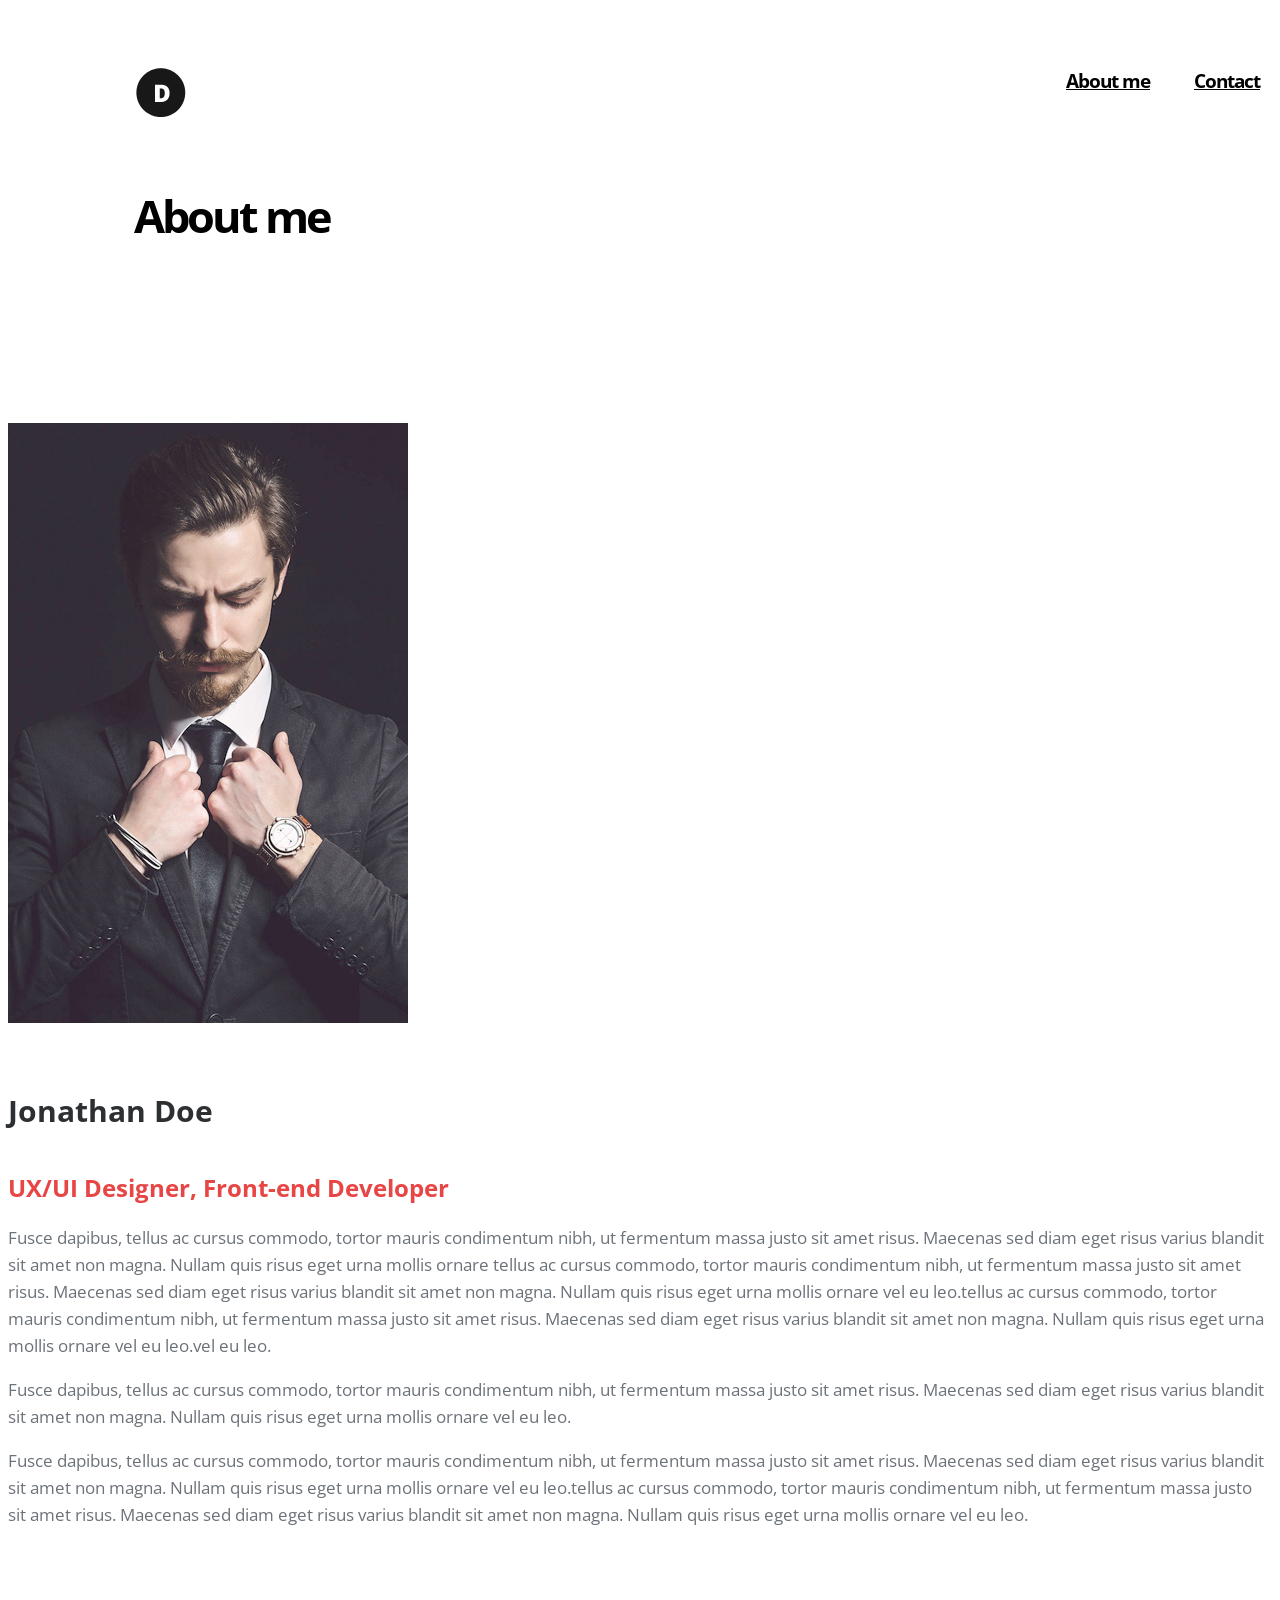
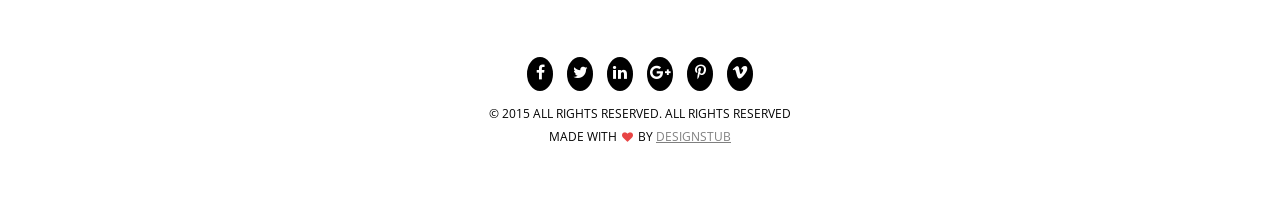
==== about.html @ 00d25e66 "Add files via upload" ====
<!doctype html>
<!--[if lt IE 7]>      <html class="no-js lt-ie9 lt-ie8 lt-ie7" lang=""> <![endif]-->
<!--[if IE 7]>         <html class="no-js lt-ie9 lt-ie8" lang=""> <![endif]-->
<!--[if IE 8]>         <html class="no-js lt-ie9" lang=""> <![endif]-->
<!--[if gt IE 8]><!-->
<html class="no-js" lang="">
<!--<![endif]-->

<head>
<meta charset="utf-8">
<meta name="description" content="">
<meta name="viewport" content="width=device-width, initial-scale=1">
<title>Dsign - Minimal portfolio Bootstrap template</title>
<link rel="stylesheet" href="css/bootstrap.min.css">
<link rel="stylesheet" href="css/flexslider.css">
<link rel="stylesheet" href="css/jquery.fancybox.css">
<link rel="stylesheet" href="css/main.css">
<link rel="stylesheet" href="css/responsive.css">
<link rel="stylesheet" href="css/animate.min.css">
<link rel="stylesheet" href="css/font-icon.css">
<link rel="stylesheet" href="https://maxcdn.bootstrapcdn.com/font-awesome/4.4.0/css/font-awesome.min.css">
</head>

<body>
<!-- header section -->
<section class="banner" role="banner">
<!--header navigation -->
  <header id="header">
    <div class="header-content clearfix"> <a class="logo" href="index.html"><img src="images/logo.png" alt=""></a>
      <nav class="navigation" role="navigation">
        <ul class="primary-nav">
          <li><a href="about.html">About me</a></li>
          <li><a href="contact.html">Contact</a></li>
          <li><a href="#">External Link</a></li>
        </ul>
      </nav>
      <a href="#" class="nav-toggle">Menu<span></span></a> </div>
  </header>
  <!--header navigation -->
</section>
<!-- header section --> 
<!-- title section -->
<section id="banner" class="banner no-padding">
  <div class="container-fluid">
    <div class="row no-gutter">
      <ul class="slides">
        <li>
          <div class="col-md-12">
            <blockquote>
              <p>About me</p>
            </blockquote>
          </div>
        </li>
      </ul>
    </div>
  </div>
</section>
<!-- title section --> 
<!-- About section -->
<section id="teams" class="section teams">
  <div class="container">
    <div class="row">
      <div class="col-md-5 col-sm-5">
        <div class="bio"> <img src="images/bio-image.jpg" alt="" class="img-responsive"> </div>
      </div>
      <div class="col-md-7 col-sm-7">
        <div class="bio"> <img src="images/team-1.jpg" alt="" class="img-responsive">
          <div class="bio-content">
            <h4>Jonathan Doe</h4>
            <h5>UX/UI Designer, Front-end Developer</h5>
            <p>Fusce dapibus, tellus ac cursus commodo, tortor mauris condimentum nibh, ut fermentum massa justo sit amet risus. Maecenas sed diam eget risus varius blandit sit amet non magna. Nullam quis risus eget urna mollis ornare tellus ac cursus commodo, tortor mauris condimentum nibh, ut fermentum massa justo sit amet risus. Maecenas sed diam eget risus varius blandit sit amet non magna. Nullam quis risus eget urna mollis ornare vel eu leo.tellus ac cursus commodo, tortor mauris condimentum nibh, ut fermentum massa justo sit amet risus. Maecenas sed diam eget risus varius blandit sit amet non magna. Nullam quis risus eget urna mollis ornare vel eu leo.vel eu leo.</p>
            <p>Fusce dapibus, tellus ac cursus commodo, tortor mauris condimentum nibh, ut fermentum massa justo sit amet risus. Maecenas sed diam eget risus varius blandit sit amet non magna. Nullam quis risus eget urna mollis ornare vel eu leo.</p>
            <p>Fusce dapibus, tellus ac cursus commodo, tortor mauris condimentum nibh, ut fermentum massa justo sit amet risus. Maecenas sed diam eget risus varius blandit sit amet non magna. Nullam quis risus eget urna mollis ornare vel eu leo.tellus ac cursus commodo, tortor mauris condimentum nibh, ut fermentum massa justo sit amet risus. Maecenas sed diam eget risus varius blandit sit amet non magna. Nullam quis risus eget urna mollis ornare vel eu leo.</p>
          </div>
        </div>
      </div>
    </div>
  </div>
</section>
<!-- About section --> 
<!-- footer -->
<footer class="section footer">
  <div class="footer-bottom">
    <div class="container">
      <div class="col-md-12">
        <p>
        <ul class="footer-share">
          <li><a href="#"><i class="fa fa-facebook"></i></a></li>
          <li><a href="#"><i class="fa fa-twitter"></i></a></li>
          <li><a href="#"><i class="fa fa-linkedin"></i></a></li>
          <li><a href="#"><i class="fa fa-google-plus"></i></a></li>
          <li><a href="#"><i class="fa fa-pinterest-p"></i></a></li>
          <li><a href="#"><i class="fa fa-vimeo"></i></a></li>
        </ul>
        </p>
        <p>© 2015 All rights reserved. All Rights Reserved<br>
          Made with <i class="fa fa-heart pulse"></i> by <a href="http://kamalchaneman.com/">Designstub</a></p>
      </div>
    </div>
  </div>
</footer>
<!-- footer -->
<!-- JS FILES --> 
<script src="https://ajax.googleapis.com/ajax/libs/jquery/1.11.3/jquery.min.js"></script> 
<script src="js/bootstrap.min.js"></script> 
<script src="js/jquery.flexslider-min.js"></script> 
<script src="js/jquery.fancybox.pack.js"></script> 
<script src="js/jquery.waypoints.min.js"></script> 
<script src="js/retina.min.js"></script> 
<script src="js/modernizr.js"></script> 
<script src="js/main.js"></script>
</body>
</html>
---- css/main.css ----
/* ------------------------------------------------------------------------------
	Template Name: Flosix
	Author: Designstub
	Author URI: http://www.designstub.com
	License: GNU General Public License version 3.0
	License URI: http://www.gnu.org/licenses/gpl-3.0.html
	Version: 1.0

/* ------------------------------------------------------------------------------
	Typography
-------------------------------------------------------------------------------*/

@import url(http://fonts.googleapis.com/css?family=Open%20Sans:300,400,500,600,700);
p {
	font-size: 14px;
	line-height: 22.4px;
	color: #6c7279;
}
h1 {
	font-size: 65px;
	color: #2d3033;
}
h2 {
	font-size: 40px;
	color: #2d3033;
}
h3 {
	font-size: 28px;
	color: #2d3033;
	font-weight: 300;
}
h4 {
	font-size: 22px;
	color: #2d3033;
	font-weight: 400;

}
h5 {
	font-size: 14px;
	color: #2d3033;

	font-weight: 700;
}
.btn {
	background-color: #3bc492;
	color: #fff;
	font-size: 13px;
	font-weight: 600;
	letter-spacing: 5px;
	border: 0;
	-moz-border-radius: 2px;
	-webkit-border-radius: 2px;
	border-radius: 2px;
	display: inline-block;
	text-transform: uppercase;
}
.btn:hover, .btn:focus {
	background-color: #3d3d3d;
	color: #fff;
}
.btn-large {
	padding: 15px 40px;
}
/* ------------------------------------------------------------------------------
	Global Styles
-------------------------------------------------------------------------------*/
a {
	color: #e84545;
}
a:hover, a:focus {
	text-decoration: none;
	-moz-transition: background-color, color, 0.3s;
	-o-transition: background-color, color, 0.3s;
	-webkit-transition: background-color, color, 0.3s;
	transition: background-color, color, 0.3s;
}
body {
	font-family: "Open Sans";
	font-weight: 400;
	color: #fff;
}
ul, ol {
	margin: 0;
	padding: 0;
}
ul li {
	list-style: none;
}
.section {
	padding: 50px 0;
}
.no-padding {
	padding: 0;
}
.no-gutter [class*=col-] {
	padding-right: 0;
	padding-left: 0;
}

/* ------------------------------------------------------------------------------
	 Header
-------------------------------------------------------------------------------*/
#header {
	position: fixed;
	width: 100%;
	z-index: 999;
}
#header .header-content {
	margin: 0 auto;
	padding: 60px 10%;
	width: 100%;
	-moz-transition: padding 0.3s;
	-o-transition: padding 0.3s;
	-webkit-transition: padding 0.3s;
	transition: padding 0.3s;
}
#header .logo {
	float: left;
}
#header.fixed {
	background-color: rgba(255, 255, 255, 1);
}
#header.fixed .header-content {
	border-bottom: 0;
	padding: 25px 10%;
}
#header.fixed .nav-toggle {
	top: 18px;
}
.navigation.open {
	opacity: 0.9;
	visibility: visible;
	-moz-transition: opacity 0.5s;
	-o-transition: opacity 0.5s;
	-webkit-transition: opacity 0.5s;
	transition: opacity 0.5s;
}
.navigation {
	float: right;
}
.navigation li {
	display: inline-block;
}
.navigation a {
	color: rgba(0, 0, 0, 1);
	font-size: 19px;
	font-weight: 700;
	margin-left: 40px;
	letter-spacing: -1px;

}
.navigation a:hover, .navigation a.active {
	color: #000;
}
.nav-toggle {
	display: none;
	height: 44px;
	overflow: hidden;
	position: fixed;
	right: 5%;
	text-indent: 100%;
	top: 32px;
	white-space: nowrap;
	width: 44px;
	z-index: 99999;
	-moz-transition: all 0.3s;
	-o-transition: all 0.3s;
	-webkit-transition: all 0.3s;
	transition: all 0.3s;
}
.nav-toggle:before, .nav-toggle:after {
	border-radius: 50%;
	content: "";
	height: 100%;
	left: 0;
	position: absolute;
	top: 0;
	width: 100%;
	-moz-transform: translateZ(0);
	-ms-transform: translateZ(0);
	-webkit-transform: translateZ(0);
	transform: translateZ(0);
	-moz-backface-visibility: hidden;
	-webkit-backface-visibility: hidden;
	backface-visibility: hidden;
	-moz-transition-property: -moz-transform;
	-o-transition-property: -o-transform;
	-webkit-transition-property: -webkit-transform;
	transition-property: transform;
}
.nav-toggle:before {
	background-color: #e84545;
	-moz-transform: scale(1);
	-ms-transform: scale(1);
	-webkit-transform: scale(1);
	transform: scale(1);
	-moz-transition-duration: 0.3s;
	-o-transition-duration: 0.3s;
	-webkit-transition-duration: 0.3s;
	transition-duration: 0.3s;
}
.nav-toggle:after {
	background-color: #e84545;
	-moz-transform: scale(0);
	-ms-transform: scale(0);
	-webkit-transform: scale(0);
	transform: scale(0);
	-moz-transition-duration: 0s;
	-o-transition-duration: 0s;
	-webkit-transition-duration: 0s;
	transition-duration: 0s;
}
.nav-toggle span {
	background-color: #fff;
	bottom: auto;
	display: inline-block;
	height: 3px;
	left: 50%;
	position: absolute;
	right: auto;
	top: 50%;
	width: 18px;
	z-index: 10;
	-moz-transform: translateX(-50%) translateY(-50%);
	-ms-transform: translateX(-50%) translateY(-50%);
	-webkit-transform: translateX(-50%) translateY(-50%);
	transform: translateX(-50%) translateY(-50%);
}
.nav-toggle span:before, .nav-toggle span:after {
	background-color: #fff;
	content: "";
	height: 100%;
	position: absolute;
	right: 0;
	top: 0;
	width: 100%;
	-moz-transform: translateZ(0);
	-ms-transform: translateZ(0);
	-webkit-transform: translateZ(0);
	transform: translateZ(0);
	-moz-backface-visibility: hidden;
	-webkit-backface-visibility: hidden;
	backface-visibility: hidden;
	-moz-transition: -moz-transform 0.3s;
	-o-transition: -o-transform 0.3s;
	-webkit-transition: -webkit-transform 0.3s;
	transition: transform 0.3s;
}
.nav-toggle span:before {
	-moz-transform: translateY(-6px) rotate(0deg);
	-ms-transform: translateY(-6px) rotate(0deg);
	-webkit-transform: translateY(-6px) rotate(0deg);
	transform: translateY(-6px) rotate(0deg);
}
.nav-toggle span:after {
	-moz-transform: translateY(6px) rotate(0deg);
	-ms-transform: translateY(6px) rotate(0deg);
	-webkit-transform: translateY(6px) rotate(0deg);
	transform: translateY(6px) rotate(0deg);
}
.nav-toggle.close-nav:before {
	-moz-transform: scale(0);
	-ms-transform: scale(0);
	-webkit-transform: scale(0);
	transform: scale(0);
}
.nav-toggle.close-nav:after {
	-moz-transform: scale(1);
	-ms-transform: scale(1);
	-webkit-transform: scale(1);
	transform: scale(1);
}
.nav-toggle.close-nav span {
	background-color: rgba(255, 255, 255, 0);
}
.nav-toggle.close-nav span:before, .nav-toggle.close-nav span:after {
	background-color: #fff;
}
.nav-toggle.close-nav span:before {
	-moz-transform: translateY(0) rotate(45deg);
	-ms-transform: translateY(0) rotate(45deg);
	-webkit-transform: translateY(0) rotate(45deg);
	transform: translateY(0) rotate(45deg);
}
.nav-toggle.close-nav span:after {
	-moz-transform: translateY(0) rotate(-45deg);
	-ms-transform: translateY(0) rotate(-45deg);
	-webkit-transform: translateY(0) rotate(-45deg);
	transform: translateY(0) rotate(-45deg);
}

/* ------------------------------------------------------------------------------
	 Banner Slider
-------------------------------------------------------------------------------*/
.banner {
	background-color: #fff;
	position: relative;
	text-align: left;
	
}
.banner blockquote {
	border: 0;
	margin: 0;
	padding: 12% 10% 8% 10%;

}
.banner h1 {

	color: #ff2238;
	font: 36px "Open Sans";
	font-weight: 300;
}
.banner p {

	color: #000;
	display: block;
	font-size: 45px;
	font-style: normal;
	letter-spacing: -3px;
	font-weight: 700;

}

/* ------------------------------------------------------------------------------
	Works
-------------------------------------------------------------------------------*/
.work {
  -moz-box-shadow: 0 0 0 1px #fff;
  -webkit-box-shadow: 0 0 0 1px #fff;
  box-shadow: 0 0 0 1px #fff;

  overflow: hidden;
  position: relative;
  }
  .work img
  {
	width:100%;
	height:100%;  
  }
  .work .overlay {
    background: rgba(232, 83, 79, 0.9);
    height: 100%;
    left: 0;
    opacity: 0;
    position: absolute;
    top: 0;
    width: 100%;
    -moz-transition: opacity, 0.3s;
    -o-transition: opacity, 0.3s;
    -webkit-transition: opacity, 0.3s;
    transition: opacity, 0.3s; }
  .work .overlay-caption {
    position: absolute;
    text-align: center;
    top: 50%;
    width: 100%;
    -moz-transform: translateY(-50%);
    -ms-transform: translateY(-50%);
    -webkit-transform: translateY(-50%);
    transform: translateY(-50%); }
  .work h5, .work p, .work img {
    -moz-transition: all, 0.5s;
    -o-transition: all, 0.5s;
    -webkit-transition: all, 0.5s;
    transition: all, 0.5s; }
  .work h5, .work p {
    color: #fff;
    margin: 0;
    opacity: 0; }
  .work h5 {
    margin-bottom: 5px;
    -moz-transform: translate3d(0, -200%, 0);
    -ms-transform: translate3d(0, -200%, 0);
    -webkit-transform: translate3d(0, -200%, 0);
    transform: translate3d(0, -200%, 0); }
  .work p {
    -moz-transform: translate3d(0, 200%, 0);
    -ms-transform: translate3d(0, 200%, 0);
    -webkit-transform: translate3d(0, 200%, 0);
    transform: translate3d(0, 200%, 0); }

.work-box:hover img {
  -moz-transform: scale(1.2);
  -ms-transform: scale(1.2);
  -webkit-transform: scale(1.2);
  transform: scale(1.2); }
.work-box:hover .overlay {
  opacity: 1; }
  .work-box:hover .overlay h5, .work-box:hover .overlay p {
    opacity: 1;
    -moz-transform: translate3d(0, 0, 0);
    -ms-transform: translate3d(0, 0, 0);
    -webkit-transform: translate3d(0, 0, 0);
    transform: translate3d(0, 0, 0); }
.flex-control-paging li a 
{
	background: rgba(255, 255, 255, 0) none repeat scroll 0 0;
}

.flex-control-paging li a.flex-active {
	background: rgba(255, 255, 255, 0) none repeat scroll 0 0;
}

/* ------------------------------------------------------------------------------
	Work animation
-------------------------------------------------------------------------------*/
.work:nth-child(1) {
  -moz-animation-delay: 0.1s;
  -webkit-animation-delay: 0.1s;
  animation-delay: 0.1s; }
.work:nth-child(2) {
  -moz-animation-delay: 0.2s;
  -webkit-animation-delay: 0.2s;
  animation-delay: 0.2s; }
.work:nth-child(3) {
  -moz-animation-delay: 0.3s;
  -webkit-animation-delay: 0.3s;
  animation-delay: 0.3s; }
.work:nth-child(4) {
  -moz-animation-delay: 0.4s;
  -webkit-animation-delay: 0.4s;
  animation-delay: 0.4s; }
.work:nth-child(5) {
  -moz-animation-delay: 0.8s;
  -webkit-animation-delay: 0.8s;
  animation-delay: 0.8s; }
.work:nth-child(6) {
  -moz-animation-delay: 0.7s;
  -webkit-animation-delay: 0.7s;
  animation-delay: 0.7s; }
.work:nth-child(7) {
  -moz-animation-delay: 0.6s;
  -webkit-animation-delay: 0.6s;
  animation-delay: 0.6s; }
.work:nth-child(8) {
  -moz-animation-delay: 0.5s;
  -webkit-animation-delay: 0.5s;
  animation-delay: 0.5s; }

.animated {
  visibility: visible; }


/* ------------------------------------------------------------------------------
	Footer
-------------------------------------------------------------------------------*/
.footer {
	text-align: center;
}
.footer p {
	font-family: "Open Sans";
	font-size: 12px;
	color: #000;
	text-transform: uppercase;
}
.footer a {
	color: #7f7f7f;
}
.footer a:hover {
	color: #e84545;
}
.footer .footer-share {
	margin-top: 0;
}
.footer .footer-share li {
	background: #000 none repeat scroll 0 0;
	border-radius: 50%;
	color: #ffffff;
	width: 26px;
	height: 26px;
	border-radius: 50%;
	padding: 4px 0;
	margin: 0 5px;
	display: inline-block;
	float: none;
}
.footer .footer-share a {
	color: #fff;
}
.footer .fa-heart {
	color: #e84545;
	font-size: 11px;
	margin: 0 2px;
}


/* ==========================================================================
	$Bio
========================================================================== */

  .bio h4 {
	font-size:30px;
    font-weight: 700; }
  .bio h5 {
    color: #e84545;
    font-size: 24px;
    font-weight: 700;
    margin-bottom: 20px; }

.bio p
{
font-size:17px;
font-weight:400;	
line-height:27px;
}

/* ------------------------------------------------------------------------------
	Contact form
-------------------------------------------------------------------------------*/

.conForm input {
	background:#fafafa;
	color:#797979;
	padding:15px 30px;
	border:none;
	margin-right:3%;
	margin-bottom:30px;
	outline:none;
	font-style:normal;
	border:#f4f3f3 1px solid;
	font-size:15px;
}
.conForm input.noMarr {
	margin-right:0px;
}
.conForm textarea {
	background:#fafafa;
	color:#797979;
	padding:15px 30px;
	margin-bottom:18px;
	outline:none;
	height:300px;
	font-style:normal;
	resize:none;
	font-size:15px;
	border:#f4f3f3 1px solid;
}


.conForm .submitBnt {
	background:#3bc492;
	color: #fff;
		padding: 15px 40px;
	font-size: 13px;
	font-weight: 600;
	letter-spacing: 5px;
	border: 0;
	-moz-border-radius: 2px;
	-webkit-border-radius: 2px;
	border-radius: 2px;
	display: inline-block;
	text-transform: uppercase;
}
.conForm .submitBnt:hover {
	background:#3d3d3d;
	color:#fff;
}
.error_message {
    color: #ff675f;
    font-weight: 500;
    padding-bottom: 15px;
}
#success_page h3 {
    color: #5ed07b;
    font-size: 17px;
    font-weight: 700;
}
---- css/responsive.css ----
@media screen and (max-width: 1024px) {
 #header .header-content {
 width: 90%;
}
#header .header-content {
 padding: 30px 0;
}
 #header.fixed .header-content {
 padding: 17px 0;
}
 .nav-toggle {
 display: block;
}
 .navigation {
 position: fixed;
 background-color: #fff;
 width: 100%;
 height: 100%;
 top: 0;
 left: 0;
 z-index: 99999;
 visibility: hidden;
 opacity: 0;
 -webkit-transition: opacity 0.5s, visibility 0s 0.5s;
 transition: opacity 0.5s, visibility 0s 0.5s;
}
 .navigation .primary-nav {
 position: relative;
 top: 45%;
 -moz-transform: translateY(-45%);
 -ms-transform: translateY(-45%);
 -webkit-transform: translateY(-45%);
 transform: translateY(-45%);
}
 .navigation li {
 display: block;
 margin-bottom: 20px;
}
 .navigation a {
 display: block;
 font-size: 25px;
 margin: 0;
 text-align: center;
}
 .person {
 margin: 0 auto 50px;
}
 .person-content {
 text-align: center;
}
 .person .social-icons li {
 display: inline-block;
 float: none;
 margin-bottom: 5px;
}
 .banner blockquote {
 padding: 15% 5%;
}
 .banner p {
 font-size: 26px;
}
 .flex-control-nav {
 bottom: 20px;
}
}
@media screen and (max-width: 768px) {
 #header .header-content {
 padding: 30px 0%;
}
 #header.fixed .header-content {
 padding: 17px 0;
}
 .banner blockquote {
 padding-top: 15%;
}
 .banner h1 {
 font-size: 24px;
 letter-spacing: -1px;
}
 .banner p {
 font-size: 24px;
 letter-spacing: -1px;
}
 .flexslider {
 padding-bottom: 80px;
}
 .flex-control-nav {
 width: 100%;
}
 .footer .footer-col {
 margin-bottom: 50px;
}
}
@media screen and (max-width: 640px) {
 #header .header-content {
 padding: 30px 0;
}
 #header.fixed .header-content {
 padding: 17px 0;
}
 .banner blockquote {
 padding: 15% 5% 5% 5%;
}
 .bio h4 {
 font-size:24px;
 font-weight: 700;
}
 .contact {
 margin-top:50px;
}
}
@media screen and (max-width: 480px) {
 #header .header-content {
 padding: 30px 0;
}
 #header.fixed .header-content {
 padding: 17px 0;
}
 .banner blockquote {
 padding-top: 25%;
}
 .banner h1 {
 font-size: 24px;
 letter-spacing: -1px;
}
 .banner p {
 font-size: 24px;
 letter-spacing: -1px;
}
 .bio h4 {
 font-size:18px;
 font-weight: 700;
}
 .contact {
 margin-top:50px;
}
}
@media screen and (max-width: 320px) {
 #header .header-content {
 padding: 30px 2%;
}
 #header.fixed .header-content {
 padding: 17px 0;
}
 .banner blockquote {
 padding-top: 35%;
}
 .banner h1 {
 font-size: 24px;
 letter-spacing: -1px;
}
 .banner p {
 font-size: 24px;
 letter-spacing: -1px;
}
}
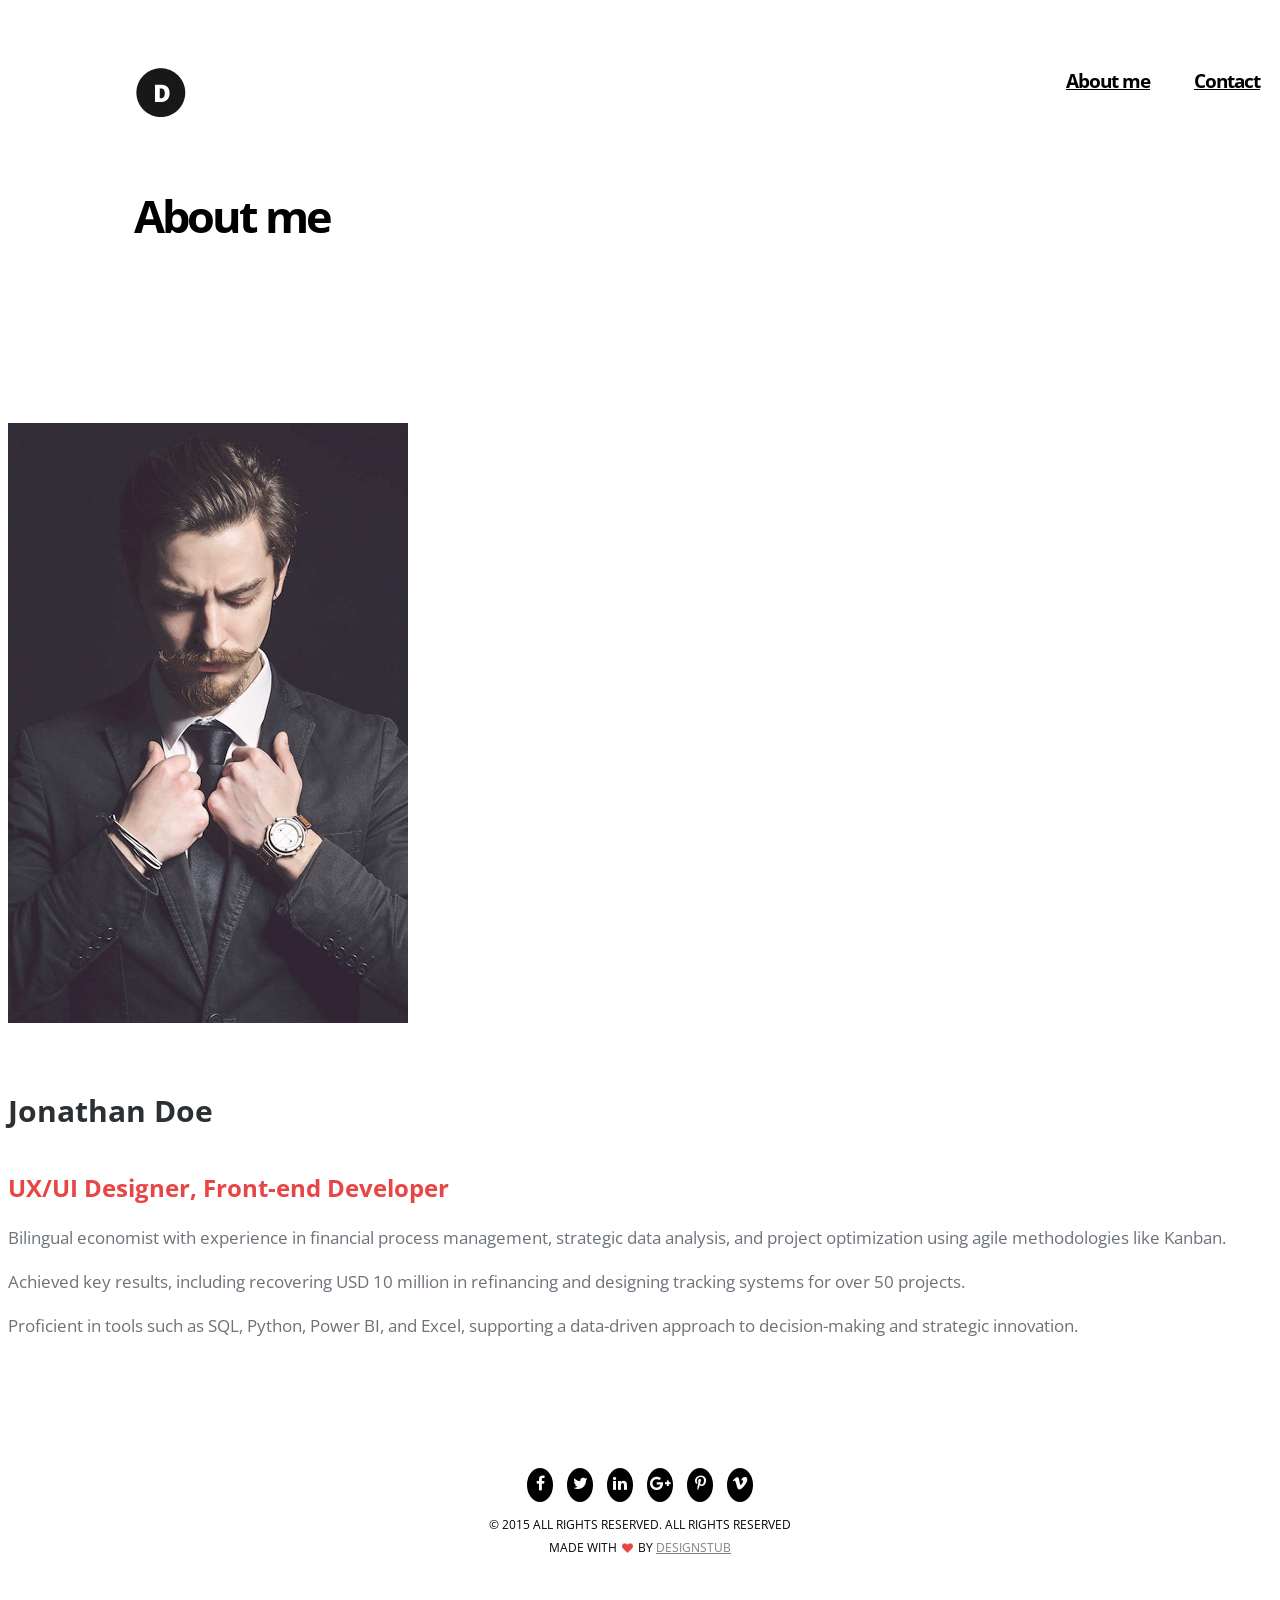
==== commit 7cd932e1: "Update about.html" ====
--- a/about.html
+++ b/about.html
@@ -68,9 +68,9 @@
           <div class="bio-content">
             <h4>Jonathan Doe</h4>
             <h5>UX/UI Designer, Front-end Developer</h5>
-            <p>Fusce dapibus, tellus ac cursus commodo, tortor mauris condimentum nibh, ut fermentum massa justo sit amet risus. Maecenas sed diam eget risus varius blandit sit amet non magna. Nullam quis risus eget urna mollis ornare tellus ac cursus commodo, tortor mauris condimentum nibh, ut fermentum massa justo sit amet risus. Maecenas sed diam eget risus varius blandit sit amet non magna. Nullam quis risus eget urna mollis ornare vel eu leo.tellus ac cursus commodo, tortor mauris condimentum nibh, ut fermentum massa justo sit amet risus. Maecenas sed diam eget risus varius blandit sit amet non magna. Nullam quis risus eget urna mollis ornare vel eu leo.vel eu leo.</p>
-            <p>Fusce dapibus, tellus ac cursus commodo, tortor mauris condimentum nibh, ut fermentum massa justo sit amet risus. Maecenas sed diam eget risus varius blandit sit amet non magna. Nullam quis risus eget urna mollis ornare vel eu leo.</p>
-            <p>Fusce dapibus, tellus ac cursus commodo, tortor mauris condimentum nibh, ut fermentum massa justo sit amet risus. Maecenas sed diam eget risus varius blandit sit amet non magna. Nullam quis risus eget urna mollis ornare vel eu leo.tellus ac cursus commodo, tortor mauris condimentum nibh, ut fermentum massa justo sit amet risus. Maecenas sed diam eget risus varius blandit sit amet non magna. Nullam quis risus eget urna mollis ornare vel eu leo.</p>
+            <p>Bilingual economist with experience in financial process management, strategic data analysis, and project optimization using agile methodologies like Kanban.</p>
+            <p>Achieved key results, including recovering USD 10 million in refinancing and designing tracking systems for over 50 projects.</p>
+            <p>Proficient in tools such as SQL, Python, Power BI, and Excel, supporting a data-driven approach to decision-making and strategic innovation.</p>
           </div>
         </div>
       </div>
@@ -110,4 +110,4 @@
 <script src="js/modernizr.js"></script> 
 <script src="js/main.js"></script>
 </body>
-</html>+</html>
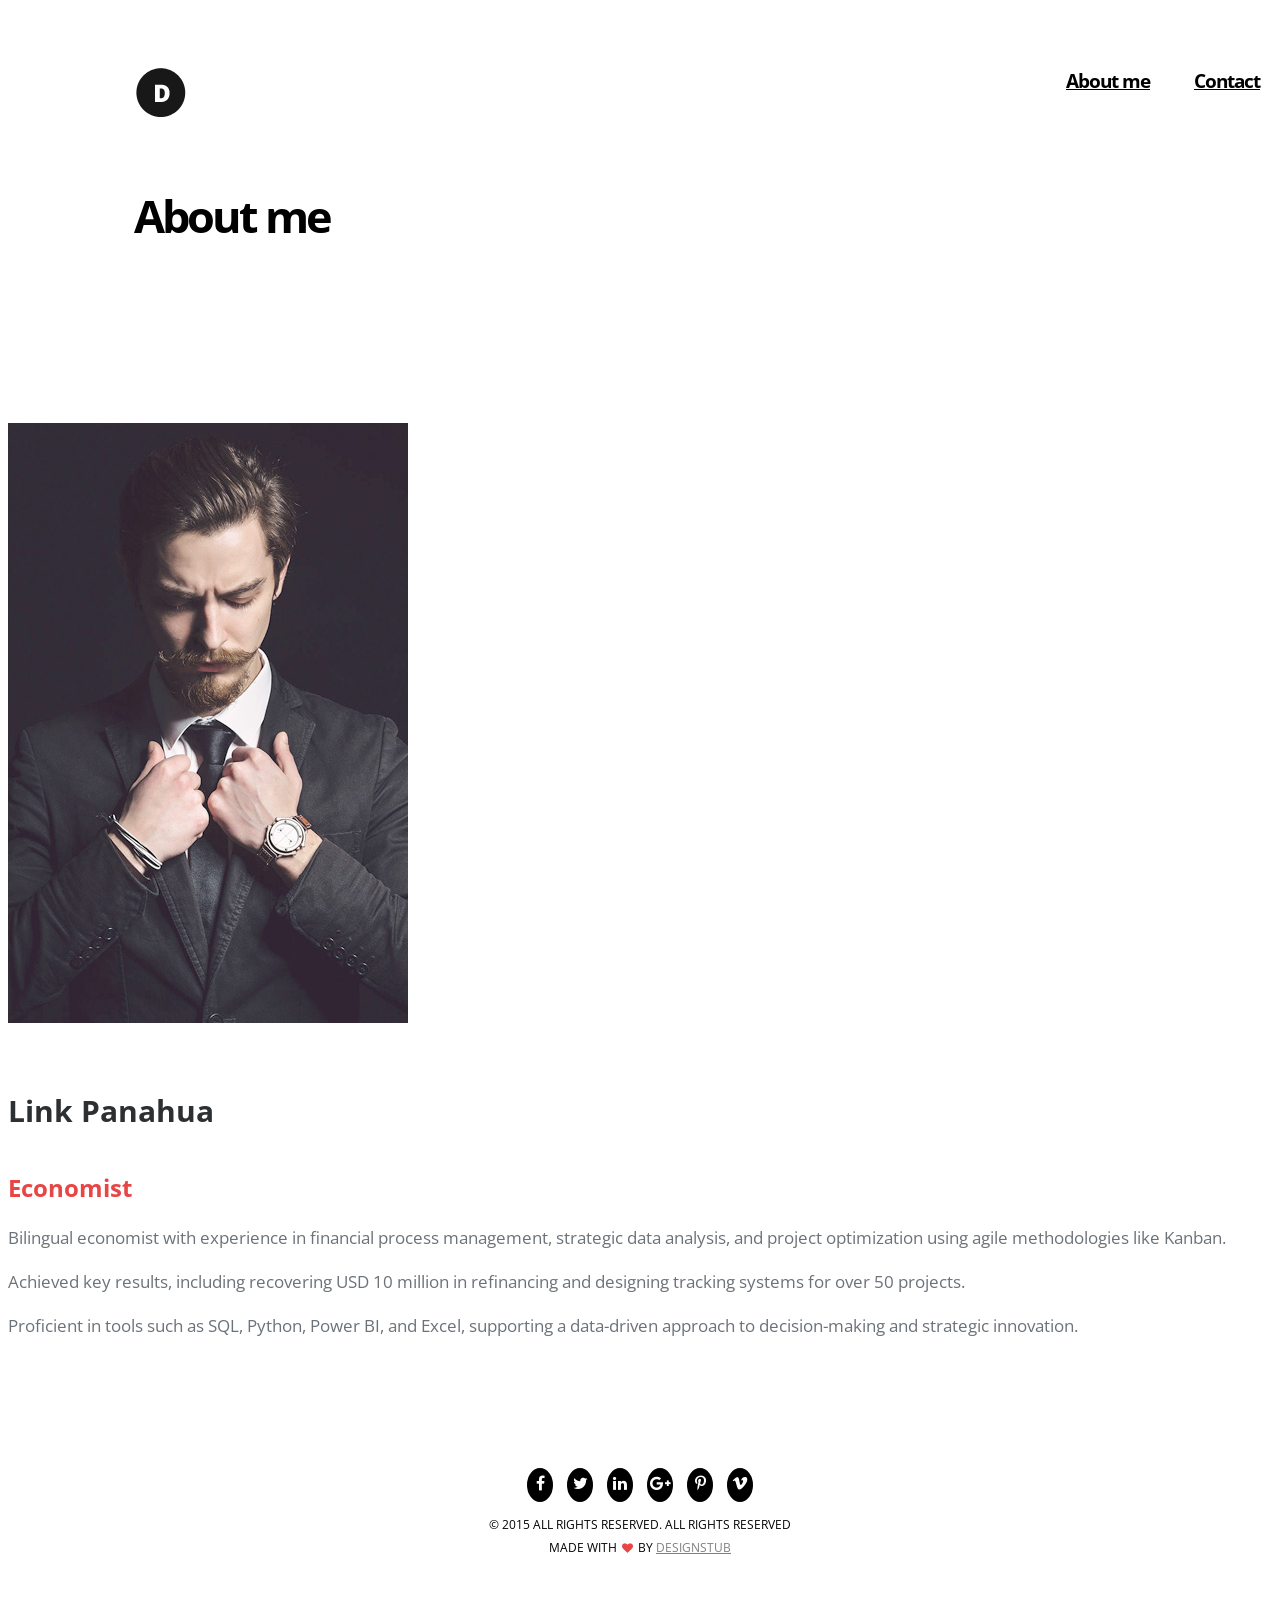
==== commit 7a25a331: "Update about.html" ====
--- a/about.html
+++ b/about.html
@@ -66,8 +66,8 @@
       <div class="col-md-7 col-sm-7">
         <div class="bio"> <img src="images/team-1.jpg" alt="" class="img-responsive">
           <div class="bio-content">
-            <h4>Jonathan Doe</h4>
-            <h5>UX/UI Designer, Front-end Developer</h5>
+            <h4>Link Panahua</h4>
+            <h5>Economist</h5>
             <p>Bilingual economist with experience in financial process management, strategic data analysis, and project optimization using agile methodologies like Kanban.</p>
             <p>Achieved key results, including recovering USD 10 million in refinancing and designing tracking systems for over 50 projects.</p>
             <p>Proficient in tools such as SQL, Python, Power BI, and Excel, supporting a data-driven approach to decision-making and strategic innovation.</p>
